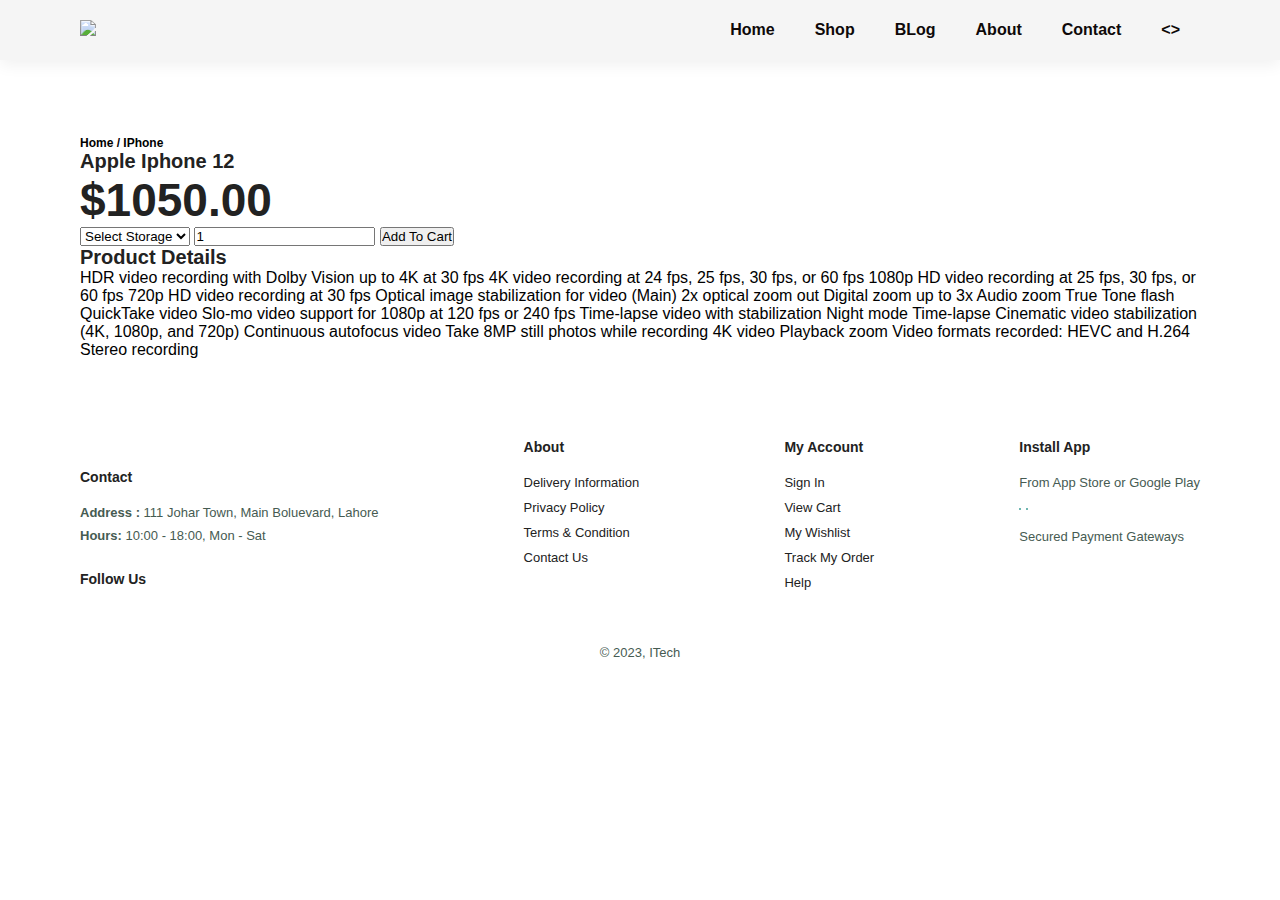
==== sproduct.html @ 4c65b0c0 "Add files via upload" ====
<!DOCTYPE html>
<html lang="en">
  <head>
    <meta charset="UTF-8">
    <meta name="viewport" content="width=device-width, initial-scale=1.0">
    <meta http-equiv="X-UA-Compatible" content="ie=edge">
    <title>Mobile Hub</title>
    <script defer src="https://use.fontawesome.com/releases/v5.15.4/js/all.js"></script>

    <link rel="stylesheet" href="style.css">
  </head>
  <body>

        <section id="header">

            <a href="#"><img src="" class="logo" alt =" "></a>


            <div>
                
                <ul id="navbar">

                    <li><a  href="index.html">Home</a></li>
                    <li><a class="active" href="shop.html">Shop</a></li>
                    <li><a href="blog.html">BLog</a></li>
                    <li><a href="about.html">About</a></li>
                    <li><a href="contact.html">Contact</a></li>
                    <li><a href="cart.html"><<i class="fa-sharp fa-solid fa-shop"></i>></i></a></li>




                </ul>


            </div>



        </section>

        <section id="prodetails" class="sectionp1" >
            <div class="single-product-image">
                <img src="Img/product1.jpg" width="100%" id="MainImg" alt="">
            
                <div class="small-img-grp">
                    <div class="small-img-clm">
                        <img src="Img/product1.jpg" width="100%" class="small-img" alt="">
                    </div>
                    <div class="small-img-clm">
                        <img src="Img/product1.jpg" width="100%" class="small-img" alt="">
                    </div>
                    <div class="small-img-clm">
                        <img src="Img/product1.jpg" width="100%" class="small-img" alt="">
                    </div>    
                    <div class="small-img-clm">
                        <img src="Img/product1.jpg" width="100%" class="small-img" alt="">
                    </div> 
                </div>

            </div>


            <div class="single-product-details">
                <h6>Home / IPhone</h6>
                <h4>Apple Iphone 12</h4>
                <h2>$1050.00</h2>
                <select >
                     <option>Select Storage</option>
                     <option>64 GB</option>
                     <option>128 GB</option>
                     <option>264 GB</option>
                     <option>512 GB</option>
                     <option>1 TB</option>
                </select>
                <input type="number" value="1">
                <button>Add To Cart</button>
                <h4>Product Details</h4>
                <span>HDR video recording with Dolby Vision up to 4K at 30 fps
                    4K video recording at 24 fps, 25 fps, 30 fps, or 60 fps
                    1080p HD video recording at 25 fps, 30 fps, or 60 fps
                    720p HD video recording at 30 fps
                    Optical image stabilization for video (Main)
                    2x optical zoom out
                    Digital zoom up to 3x
                    Audio zoom
                    True Tone flash
                    QuickTake video
                    Slo‑mo video support for 1080p at 120 fps or 240 fps
                    Time‑lapse video with stabilization
                    Night mode Time‑lapse
                    Cinematic video stabilization (4K, 1080p, and 720p)
                    Continuous autofocus video
                    Take 8MP still photos while recording 4K video
                    Playback zoom
                    Video formats recorded: HEVC and H.264
                    Stereo recording</span>
            </div>
        </section>
        

        

        
        

        <footer class="sectionp1">
          <div class="col">
            <img class="logo" src="" alt="">
            <h4>Contact</h4>
            <p><strong>Address :</strong> 111 Johar Town, Main Boluevard, Lahore </p>
            <p><strong>Hours:</strong> 10:00 - 18:00, Mon - Sat</p>
            <div class="follow">
              <h4>Follow Us</h4>
              <div class="icon">
                <i class="fab fa-facebook-f"></i>
                <i class="fab fa-twitter"></i>
                <i class="fab fa-instagram"></i>
                <i class="fab fa-pinterest"></i>
                <i class="fab fa-youtube"></i>
              </div>
            </div>
          </div>

          <div class="col">
            <h4>About</h4>
            <a href="#">Delivery Information</a>
            <a href="#">Privacy Policy</a>
            <a href="#">Terms & Condition</a>
            <a href="#">Contact Us</a>
          </div>
          <div class="col">
            <h4>My Account</h4>
            <a href="#">Sign In</a>
            <a href="#">View Cart</a>
            <a href="#">My Wishlist</a>
            <a href="#">Track My Order</a>
            <a href="#">Help</a>
          </div>


          <div class="col install">
            <h4>Install App</h4>
            <p>From App Store or Google Play</p>
            <div class="row">
              <img src="" alt="">
              <img src="" alt="">
            </div>
            <p>Secured Payment Gateways</p>
            <img src="" alt="">
          </div>

          <div class="copyright">
            <p>© 2023, ITech </p>
          </div>
        </footer>


	<script src="script.js"></script>
  </body>
</html>
---- style.css ----
@import url(https://fonts.googleapis.com/css2?family=Crimson+Pro);
*{

    margin: 0;
    padding: 0;
    box-sizing: border-box;
    font-family: 'Spartan', sans-serif;

}
h1{
    font-size: 50px;
    line-height: 64px;
    color: #222;
}
h2{
    font-size: 46px;
    line-height: 54px;
    color: #222;
}
h4{
    font-size: 20px;
    color: #222;

}
h6{

    font-weight: 700;
    font-size: 12px;


}
P{
    font-size: 16px;
    color: #465b52;
    margin: 15px 0 20px 0;
}
.sectionp1{
    padding: 40px 80px;
}
.sectionm1{
    margin: 40px 0;
}
button.normal{
    font-size: 14px;
    font-weight: 600;
    padding: 15px 30px;
    color: #000;
    background-color: #fff;
    border-radius: 4px;
    cursor: pointer;
    border: none;
    outline: none;
    transition: 0.2s;
}
body{
    width: 100%;
}


/* Home Page */

#header{

    display: flex;
    align-items: center;
    justify-content: space-between;
    padding: 20px 80px;
    background-color: whitesmoke;
    box-shadow: 0 5px 15px rgba(0,0, 0, 0.06);
    z-index: 999;
    position: sticky;
    top: 0;
    left: 0;

}
#navbar{

    display: flex;
    align-items: center;
    justify-content: center;



}
#navbar li{


    list-style: none;
    padding: 0 20px;
    position: relative;
}
#navbar li a{

    text-decoration: none;
    font-size: 16px;
    font-weight: 600;
    color: rgb(14, 9, 9);
    transition: 0.3 ease;
}

#navbar li a:hover,
#navbar li a:active{

    color: rgb(59, 59, 136);


}
#navbar li a:active::after,
#navbar li a:hover::after{

    content: "";
    width: 30%;
    height: 2px;
    background-color: #088178;
    position: absolute;
    bottom: -4px;
    left: 20px;


}

#hero{
    background-image:url();
    height: 90vh;
    
    background-size: cover;
    background-position: top 25% right 0;
    padding: 0 80px;
    display: flex;
    flex-direction: column;
    align-items: flex-start;
    justify-content: center;






}
#hero h4{

    padding-bottom: 15px;
}
#hero h1 {


    color: #088178;
}
#hero button{


    background-image: url("Img/freeshipping.jpg");
    background-color: transparent;
    color: #088178;
    border: 0;
    padding: 14px 80px 14px 65px;
    background-repeat: no-repeat;
    font-weight: 700;
    font-size: 15px;
}
#feature{
    display: flex;
    align-items: center;
    justify-content: space-between;
    flex-wrap: wrap;
}
#feature .fe-box{
    width: 250px;
    text-align: center;
    padding: 5px 5px;
    box-shadow: 20px 20px 34px rgba(0,0, 0, 0.03);
    border: 0.5px solid#cce7d0;
    border-radius: 19px;
    margin: 15px 0px;

}
#feature .fe-box:hover{

    box-shadow: 10px 10px 54px rgba(70,62, 221, 0.1);

}
#feature .fe-box image{
    width: 100%;
    margin-bottom: 10px;


}
#feature .fe-box h6{
    display: inline-block;
    padding: 9px 8px 6px 8px;
    line-height: 1;
    border-radius: 4px;
    color: #088178;
    background-color: #fddde4;
}
#feature .fe-box:nth-child(2) h6{
    background-color: #cdebbc;

}
#feature .fe-box:nth-child(3) h6{
    background-color: #d1e8d1;

}
#feature .fe-box:nth-child(4) h6{
    background-color: #cdd458;

}
#product1{
    text-align: center;
}
#product1 .pro-container{
    display: flex;
    justify-content: space-between;
    padding-top: 20px;
    flex-wrap: wrap;

}
#product1 .pro{
    width: 23%;
    min-width: 250px;
    padding: 10px 12px;
    border: 1px solid #cce7d0;
    border-radius: 25px;
    cursor: pointer;
    box-shadow: 20px 20px 30px rgba(0,0, 0, 0.02);
    margin: 15px 0;
    transition: 0.02s ease;
    position: relative;

}
#product1 .pro{
    box-shadow: 20px 20px 30px rgba(0,0, 0, 0.06);
}

#product1 .pro img{
    width: 100%;
    border-radius: 20px
}
#product1 .pro .description{
    text-align: start;
    padding: 10px 0;
}
#product1 .pro .description span{
    color:#606063;
    font-size: 12px;
}
#product1 .pro .description h5{
    padding-top: 7px;
    color: #1a1a1a;
    font-size: 14px;
}
#product1 .pro .description {
    font-size: 12px;
    color: rgb(243, 181, 25);
}
#product1 .pro .description h4{
    padding-top: 7px;
    font-size: 15px;
    font-weight: 700;
    color: #088178;
}
#product1 .pro .cart{
    width: 30px;
    height: 30px;
    line-height: 40px;
    border-radius: 50px;
    background-color: #e8f6ea;
    font-weight: 500;
    color: #088178;
    border: 1px solid #cce7d0;
    position: absolute;
    bottom: 20px;
    right: 10px;
}
#banner{
    display: flex;
    flex-direction: column;
    justify-content: center;
    align-items: center;
    text-align: center;
    background-image: url(Img/background.avif);
    width: 100%;
    height: 40vh;
    background-position: center;

}
#banner h4{
    color: #fff;
    font-size: 16px;
}
#banner h2{
    color: #fff;
    font-size: 30px;
    padding: 10px 0;
}
#banner h2 span{
    color: #ef3636;
    
}
#banner button:hover{
    background: #088178;
    color: #fff;
}
footer{
    display: flex;
    flex-wrap: wrap;
    justify-content: space-between;
}
footer .col{
    display: flex;
    flex-direction: column;
    align-items: flex-start;
    margin-bottom: 20px;
}
footer .logo{
    margin-bottom: 30px;
}
footer h4{
    font-size: 14px;
    padding-bottom: 20px;
}
footer p{
    font-size: 13px;
    margin: 0 0 8px 0;
}
footer a{
    font-size: 13px;
    text-decoration: none;
    color: #222;
    margin-bottom: 10px;
}
footer .follow{
    margin-top: 20px;
    
}
footer .follow i{
    color: #465b52;
    padding-right: 4px;
    cursor: pointer;
    
}
footer .install .row img{
    border: 1px solid #088178 ;
    border-radius: 6px;
}
footer .install img{
    margin: 10px 0 15px 0 ;
}
footer .follow i:hover,
footer a:hover{
    color: #088178;

}
footer .copyright{
    width: 100%;
    text-align: center;
}

/* Shop Page */

#page-header{
    background-image: url();
    width: 100%;
    height: 40vh;
    background-size: cover;
    display: flex;
    justify-content: center;
    text-align: center;
    flex-direction: column;
    padding: 14px;


}
#page-header h2,
#page-header p{
    color: #fff;
}
#pagination{
    text-align: center;
}
#pagination a{
    text-decoration: none;
    background-color: #088178;
    padding: 15px 20px;
    border-radius: 4px;
    color: #fff;
    font-weight: 400;
}
#pagination a i{
    font-size: 16px;
    font-weight: 600;
}
/* Single Product */

#prodetails .single-product-image{
    width: 40%;
    margin-right: 50px;
}
.small-img-grp{
    display: flex;
    justify-content: space-between;
}
.small-img-clm{
    flex-basis: 24%;
    cursor: pointer;
}
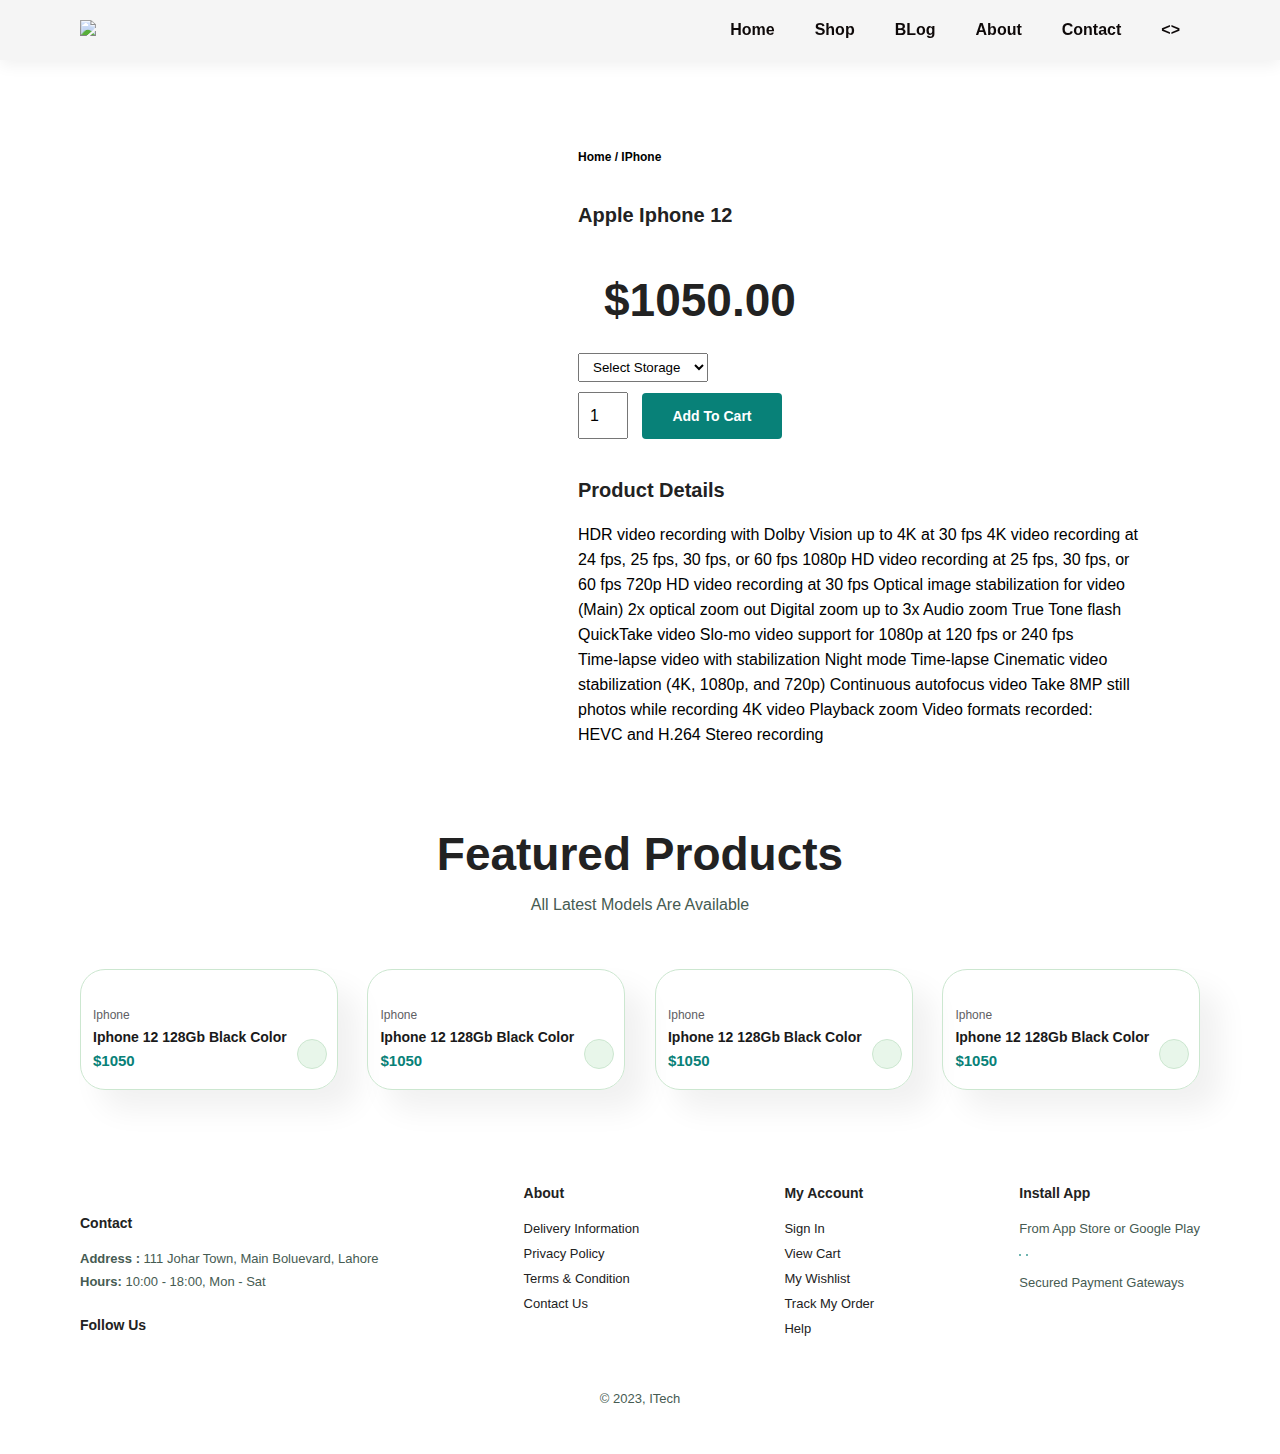
==== commit 486eef96: "Add files via upload" ====
--- a/sproduct.html
+++ b/sproduct.html
@@ -74,7 +74,7 @@
                      <option>1 TB</option>
                 </select>
                 <input type="number" value="1">
-                <button>Add To Cart</button>
+                <button class="normal">Add To Cart</button>
                 <h4>Product Details</h4>
                 <span>HDR video recording with Dolby Vision up to 4K at 30 fps
                     4K video recording at 24 fps, 25 fps, 30 fps, or 60 fps
@@ -94,11 +94,84 @@
                     Take 8MP still photos while recording 4K video
                     Playback zoom
                     Video formats recorded: HEVC and H.264
-                    Stereo recording</span>
+                    Stereo recording
+                </span>
             </div>
         </section>
         
-
+        <section id="product1" class="sectionp1">
+            <h2>Featured Products</h2>
+            <p>All Latest Models Are Available</p>
+            <div class="pro-container">
+              <div class="pro">
+                <img src="Img/product1.jpg" alt="">
+                <div class="description">
+                  <span>Iphone</span>
+                  <h5>Iphone 12 128Gb Black Color</h5>
+                  <div class="star">
+                    <i class="fas fa-star"></i>
+                    <i class="fas fa-star"></i>
+                    <i class="fas fa-star"></i>
+                    <i class="fas fa-star"></i>
+                    <i class="fas fa-star"></i>
+                  </div>
+                  <h4>$1050</h4>
+                </div>
+                <a href="#"><i class="fas fa-shopping-cart cart"></i></a>
+              </div>
+              <div class="pro">
+                <img src="Img/product1.jpg" alt="">
+                <div class="description">
+                  <span>Iphone</span>
+                  <h5>Iphone 12 128Gb Black Color</h5>
+                  <div class="star">
+                    <i class="fas fa-star"></i>
+                    <i class="fas fa-star"></i>
+                    <i class="fas fa-star"></i>
+                    <i class="fas fa-star"></i>
+                    <i class="fas fa-star"></i>
+                  </div>
+                  <h4>$1050</h4>
+                </div>
+                <a href="#"><i class="fas fa-shopping-cart cart"></i></a>
+              </div>
+              <div class="pro">
+                <img src="Img/product1.jpg" alt="">
+                <div class="description">
+                  <span>Iphone</span>
+                  <h5>Iphone 12 128Gb Black Color</h5>
+                  <div class="star">
+                    <i class="fas fa-star"></i>
+                    <i class="fas fa-star"></i>
+                    <i class="fas fa-star"></i>
+                    <i class="fas fa-star"></i>
+                    <i class="fas fa-star"></i>
+                  </div>
+                  <h4>$1050</h4>
+                </div>
+                <a href="#"><i class="fas fa-shopping-cart cart"></i></a>
+              </div>
+              <div class="pro">
+                <img src="Img/product1.jpg" alt="">
+                <div class="description">
+                  <span>Iphone</span>
+                  <h5>Iphone 12 128Gb Black Color</h5>
+                  <div class="star">
+                    <i class="fas fa-star"></i>
+                    <i class="fas fa-star"></i>
+                    <i class="fas fa-star"></i>
+                    <i class="fas fa-star"></i>
+                    <i class="fas fa-star"></i>
+                  </div>
+                  <h4>$1050</h4>
+                </div>
+                <a href="#"><i class="fas fa-shopping-cart cart"></i></a>
+              </div>
+              
+            </div>
+  
+  
+        </section>
         
 
         
--- a/style.css
+++ b/style.css
@@ -393,6 +393,12 @@
 }
 /* Single Product */
 
+#prodetails{
+    display: flex;
+    margin-top: 20px;
+
+}
+
 #prodetails .single-product-image{
     width: 40%;
     margin-right: 50px;
@@ -404,4 +410,137 @@
 .small-img-clm{
     flex-basis: 24%;
     cursor: pointer;
+}
+#prodetails .single-product-details{
+    width: 50%;
+    padding-top: 30px;
+
+}
+#prodetails .single-product-details h4{
+    padding: 40px 0 20px 0;
+
+}
+#prodetails .single-product-details h2{
+    padding: 26px;
+
+}
+#prodetails .single-product-details select{
+    display: block;
+    padding: 5px 10px;
+    margin-bottom: 10px;
+}
+#prodetails .single-product-details input{
+    width: 50px;
+    height: 47px;
+    padding-left: 10px;
+    font-size: 16px;
+    margin-right: 10px;
+}
+#prodetails .single-product-details input{
+    outline: none;
+}
+#prodetails .single-product-details button{
+    background: #088178;
+    color: #fff;
+}
+#prodetails .single-product-details span{
+    line-height: 25px;
+}
+
+/* Cart */
+
+#cart table{
+    width: 100%;
+    border-collapse: collapse;
+    table-layout: fixed;
+    white-space: nowrap;
+}
+#cart table img{
+    width: 70px;
+}
+#cart table td:nth-child(1){
+    width: 100px;
+    text-align: center;
+}
+#cart table td:nth-child(2){
+    width: 150px;
+    text-align: center;
+}
+#cart table td:nth-child(3){
+    width: 250px;
+    text-align: center;
+}
+#cart table td:nth-child(4){
+    width: 150px;
+    text-align: center;
+}
+#cart table td:nth-child(5),
+#cart table td:nth-child(6){
+    width: 100px;
+    text-align: center;
+}
+#cart table td:nth-child(5) input{
+    width: 70px;
+    padding: 10px 5px 10px 15px;
+}
+#cart table thead{
+    border: 1px solid #e2e9e1;
+    border-left: none;
+    border-right: none;
+
+}
+#cart table thead td{
+    font-weight: 700;
+    text-transform: uppercase;
+    font-size: 13px;
+    padding: 18px 0;
+}
+#cart table tbody tr td{
+    padding-top: 15px;
+}
+#cart table tbody td{
+    font-size: 13px;
+}
+#cart-add{
+    display: flex;
+    flex-wrap: wrap;
+    justify-content: space-between;
+}
+#coupon{
+    width: 50%;
+    margin-bottom: 30px;
+}
+#coupon h3,
+#subtotal h3{
+    padding-bottom: 15px;
+}
+#coupon input{
+    padding: 10px 20px;
+    outline: none;
+    width: 60%;
+    margin-right:  10px;
+    border: 1px solid #e2e9e1 ;
+}
+#coupon button,
+#subtotal button{
+    background-color: #088178;
+    color: #fff;
+    padding: 12px 20px;
+}
+#subtotal{
+    width: 50%;
+    margin-bottom: 30px;
+    border: 1px solid #e2e9e1;
+    padding: 30px;
+}
+#subtotal table{
+    border-collapse: collapse;
+    width: 100%;
+    margin-bottom: 20px;
+}
+#subtotal table td{
+    width: 50%;
+    border: 1px solid #e2e9e1;
+    padding: 10px;
+    font-size: 13px;
 }